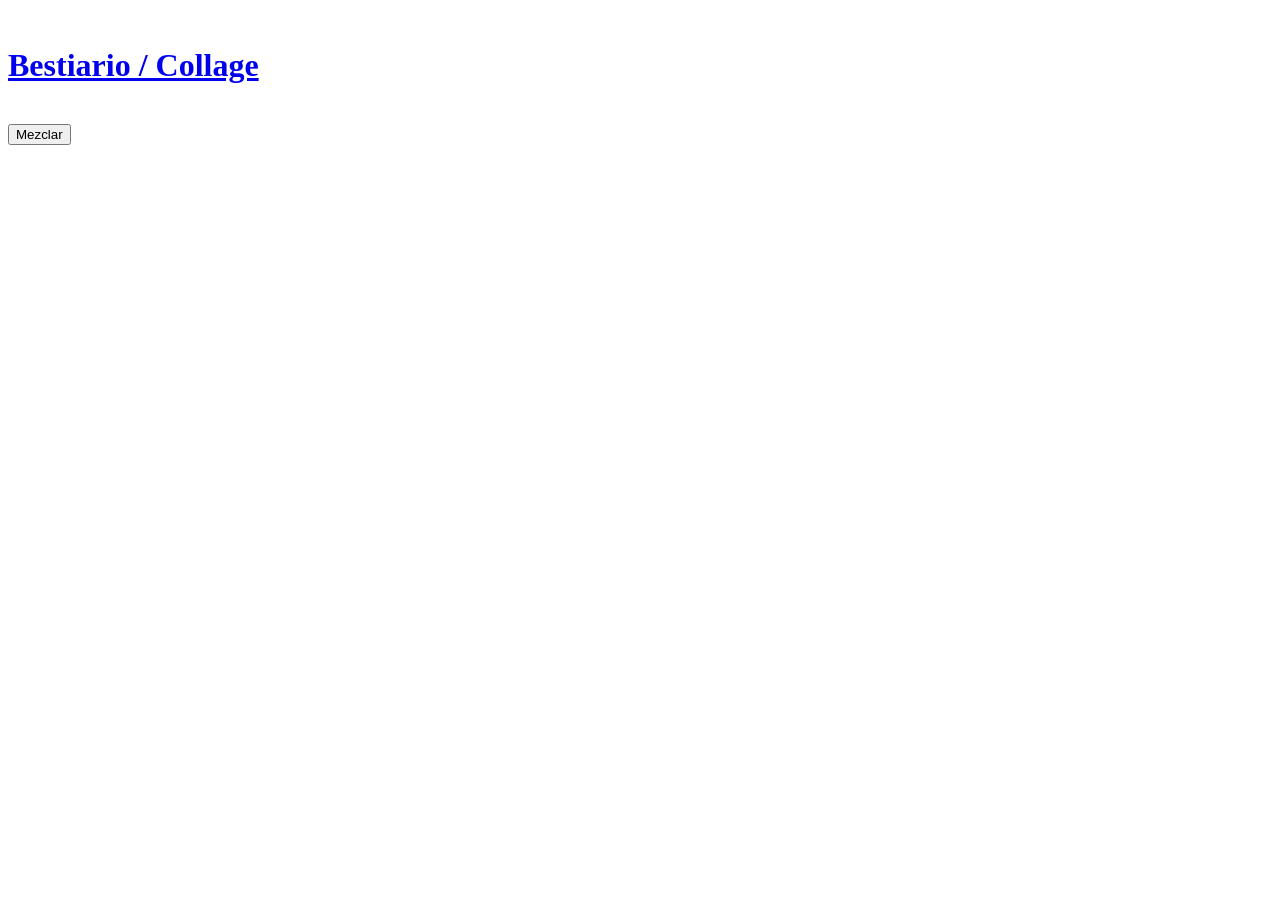
==== index.html @ 61ff0f87 "cambios1" ====
<!DOCTYPE html>
<html lang="es">
  <head>
    <meta charset="UTF-8" />
    <meta name="viewport" content="width=device-width, initial-scale=1.0" />
    <link rel="icon" href="/favicon.ico" sizes="any" />
    <link rel="icon" href="/favicon.svg" type="image/svg+xml" />
    <link rel="apple-touch-icon" href="/apple-touch-icon.png" />
    <link rel="manifest" href="/sitio.webmanifest" />

    <title>..:: Collage ::..</title>
    <!-- <meta name="description" content="Descripción del sitio...." /> -->

    <!-- OpenGraph -->
    <meta property="og:locale" content="es_CO" />
    <meta property="og:type" content="website" />
    <!-- Esto importa la hoja de estilos de la página -->
    <link rel="stylesheet" href="estilo.css" />​

    <!-- Esto importa el archivo de JavaScript de la página -->
    <script src="script.js" defer></script>
  </head>
  <body>
    <div id="contenedorGeneral">
      <h1 id="tituloPagina">
        <a href="https://en.wikipedia.org/wiki/Bestiario" target="_blank"
          >Bestiario / Collage</a
        >
      </h1>
      <div id="contenedorPersonaje">
        <img
          class="imagen"
          id="cabeza"
          src=""
        />
        <img
          class="imagen"
          id="tronco"
          src=""
        />
        <img
          class="imagen"
          id="patas"
          src=""
        />
        <img
          class="imagen"
          id="zapatos"
          src=""
        />
      </div>

      <button id="boton">Mezclar</button>
    </div>
  </body>
</html>
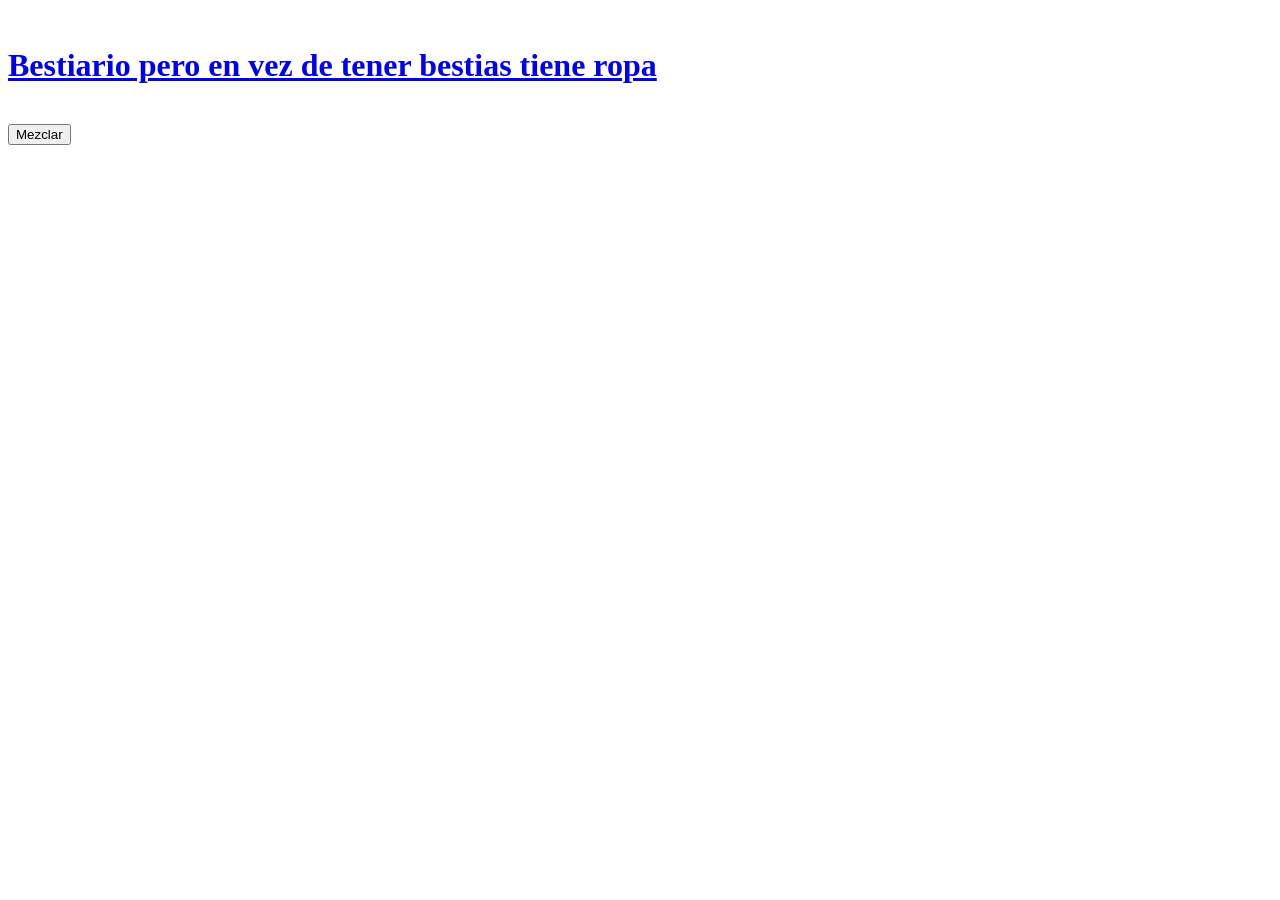
==== commit 2ded3e6f: "cambios2" ====
--- a/index.html
+++ b/index.html
@@ -24,28 +24,28 @@
     <div id="contenedorGeneral">
       <h1 id="tituloPagina">
         <a href="https://en.wikipedia.org/wiki/Bestiario" target="_blank"
-          >Bestiario / Collage</a
+          >Bestiario pero en vez de tener bestias tiene ropa</a
         >
       </h1>
       <div id="contenedorPersonaje">
         <img
           class="imagen"
-          id="cabeza"
+          id="camiseta"
           src=""
         />
         <img
           class="imagen"
-          id="tronco"
+          id="pantalon"
           src=""
         />
         <img
           class="imagen"
-          id="patas"
+          id="zapato"
           src=""
         />
         <img
           class="imagen"
-          id="zapatos"
+          id="película"
           src=""
         />
       </div>
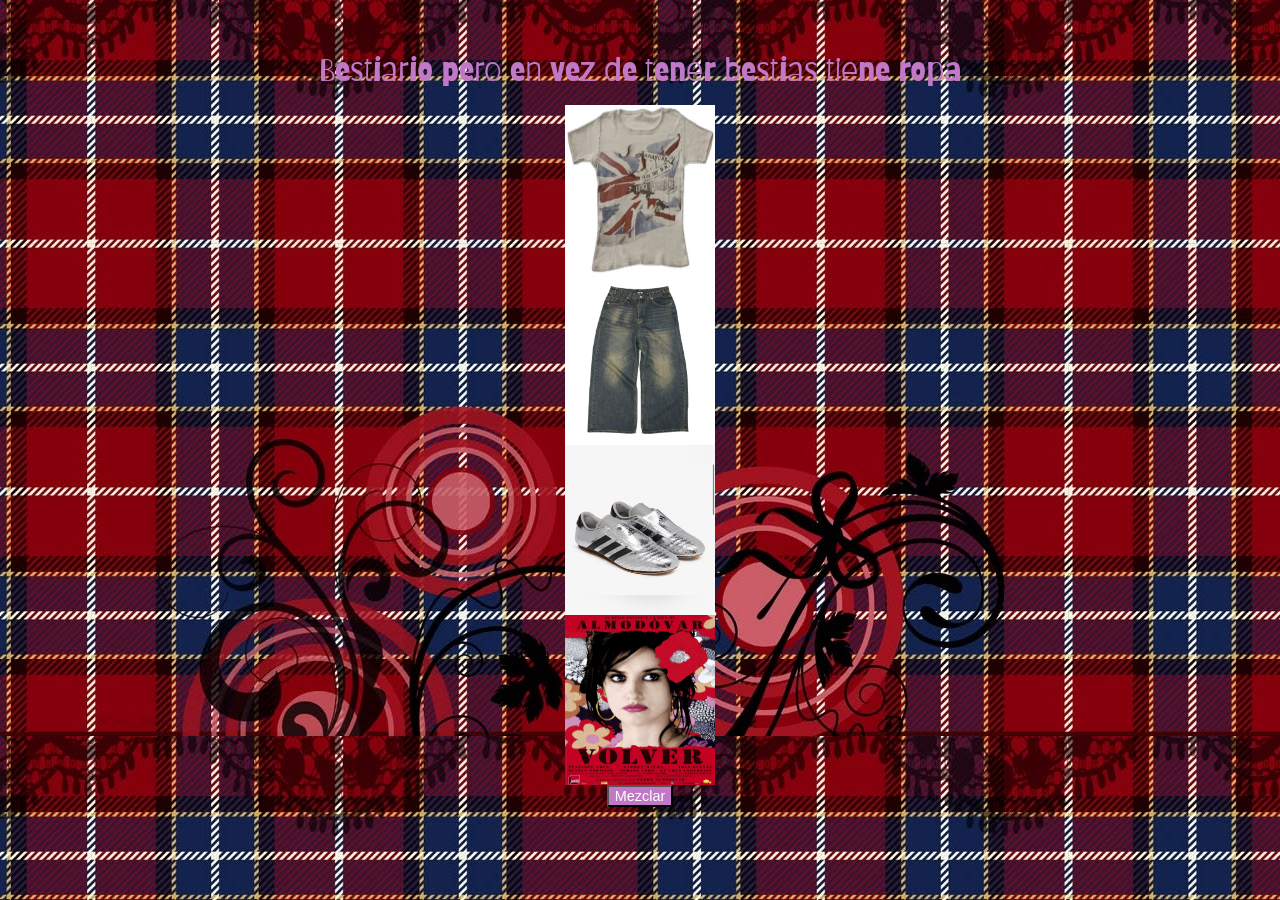
==== commit 20938272: "cambios 3" ====
--- a/index.html
+++ b/index.html
@@ -9,48 +9,47 @@
     <link rel="manifest" href="/sitio.webmanifest" />
 
     <title>..:: Collage ::..</title>
-    <!-- <meta name="description" content="Descripción del sitio...." /> -->
 
-    <!-- OpenGraph -->
     <meta property="og:locale" content="es_CO" />
     <meta property="og:type" content="website" />
-    <!-- Esto importa la hoja de estilos de la página -->
+    
     <link rel="stylesheet" href="estilo.css" />​
 
-    <!-- Esto importa el archivo de JavaScript de la página -->
     <script src="script.js" defer></script>
   </head>
   <body>
     <div id="contenedorGeneral">
       <h1 id="tituloPagina">
-        <a href="https://en.wikipedia.org/wiki/Bestiario" target="_blank"
-          >Bestiario pero en vez de tener bestias tiene ropa</a
-        >
+        <a href="https://en.wikipedia.org/wiki/Bestiario" target="_blank">Bestiario pero en vez de tener bestias tiene ropa</a>
       </h1>
       <div id="contenedorPersonaje">
         <img
           class="imagen"
           id="camiseta"
           src=""
+          alt="Camiseta"
         />
         <img
           class="imagen"
           id="pantalon"
           src=""
+          alt="Pantalón"
         />
         <img
           class="imagen"
           id="zapato"
           src=""
+          alt="Zapatos"
         />
         <img
           class="imagen"
-          id="película"
+          id="pelicula"
           src=""
+          alt="Película"
         />
       </div>
 
-      <button id="boton">Mezclar</button>
+      <button id="boton" type="button">Mezclar</button>
     </div>
   </body>
 </html>
--- a/estilo.css
+++ b/estilo.css
@@ -0,0 +1,68 @@
+@import url('https://fonts.googleapis.com/css2?family=Barriecito&display=swap');
+
+
+html {
+  box-sizing: border-box;
+  height: 100%;
+}
+
+html,
+body {
+  margin: 0;
+  padding: 0;
+  background-image: url(./assets/img/collage.jpeg)
+}
+
+::selection {
+  background-color: #30cac073;
+  color: #130808;
+}
+
+h2 {
+  font-size: 1.1em;
+  
+}
+
+a, a:active, a:visited, a:hover {
+  color: rgb(193, 120, 199);
+  cursor: pointer;
+  text-decoration: none;
+}
+
+#contenedorGeneral {
+  margin: auto 1em;
+  text-align: center;
+}
+
+#tituloPagina {
+  margin-top: 1em;
+  margin-bottom: 0;
+  margin-bottom: 0.5em;
+  font-family: "Barriecito", system-ui;
+  font-weight: 400;
+  font-style: normal;
+}
+
+#tituloPagina:hover {
+  color: pink;
+  cursor: pointer;
+}
+
+#contenedorPersonaje {
+  display: flex;
+  flex-direction: column;
+  align-items: space-around;
+}
+
+.imagen {
+  height: 170px;
+  width: 150px;
+  margin: 0em auto;
+}
+
+#boton {
+  font-size: 0.9em;
+  background-color:  rgb(193, 120, 199);
+  color: white;
+  cursor: pointer;
+}
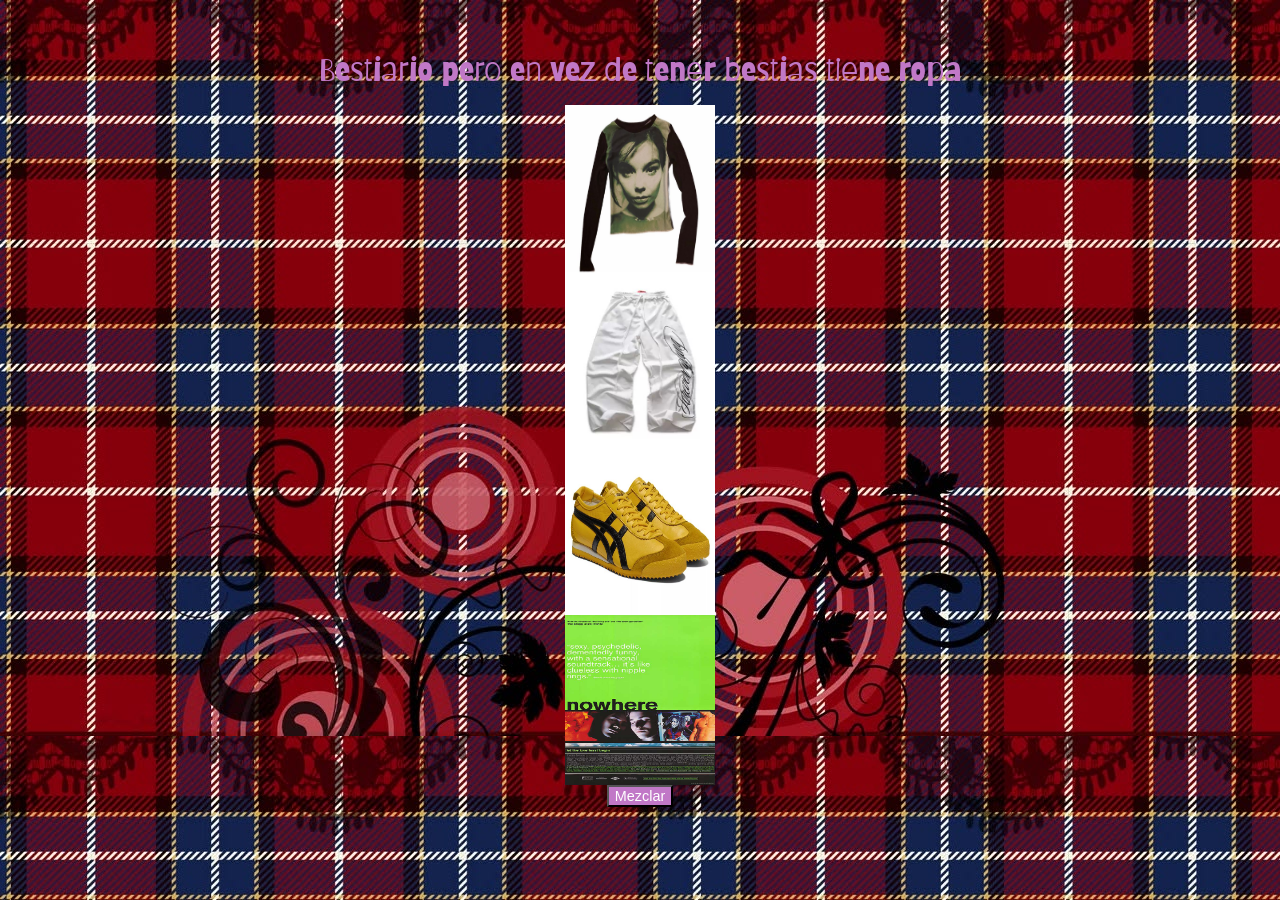
==== commit 474a5f37: "cambiosa" ====
--- a/index.html
+++ b/index.html
@@ -51,5 +51,8 @@
 
       <button id="boton" type="button">Mezclar</button>
     </div>
+<audio id="audio" autoplay loop>
+    <source src="./assets/img/Stars.mp3" type="audio/mpeg">
+</audio>
   </body>
 </html>
--- a/estilo.css
+++ b/estilo.css
@@ -19,7 +19,7 @@
 }
 
 h2 {
-  font-size: 1.1em;
+  font-size: 1.3em;
   
 }
 
@@ -41,6 +41,9 @@
   font-family: "Barriecito", system-ui;
   font-weight: 400;
   font-style: normal;
+  animation-name: cambioFuente;
+  animation-duration: 0.5s;
+  animation-iteration-count: infinite;
 }
 
 #tituloPagina:hover {
@@ -66,3 +69,9 @@
   color: white;
   cursor: pointer;
 }
+
+@keyframes cambioFuente{
+    0% {font-family:"Barriecito", system-ui;}
+    50%{font-family:Times}
+    100%{font-family:sans-serif}
+}
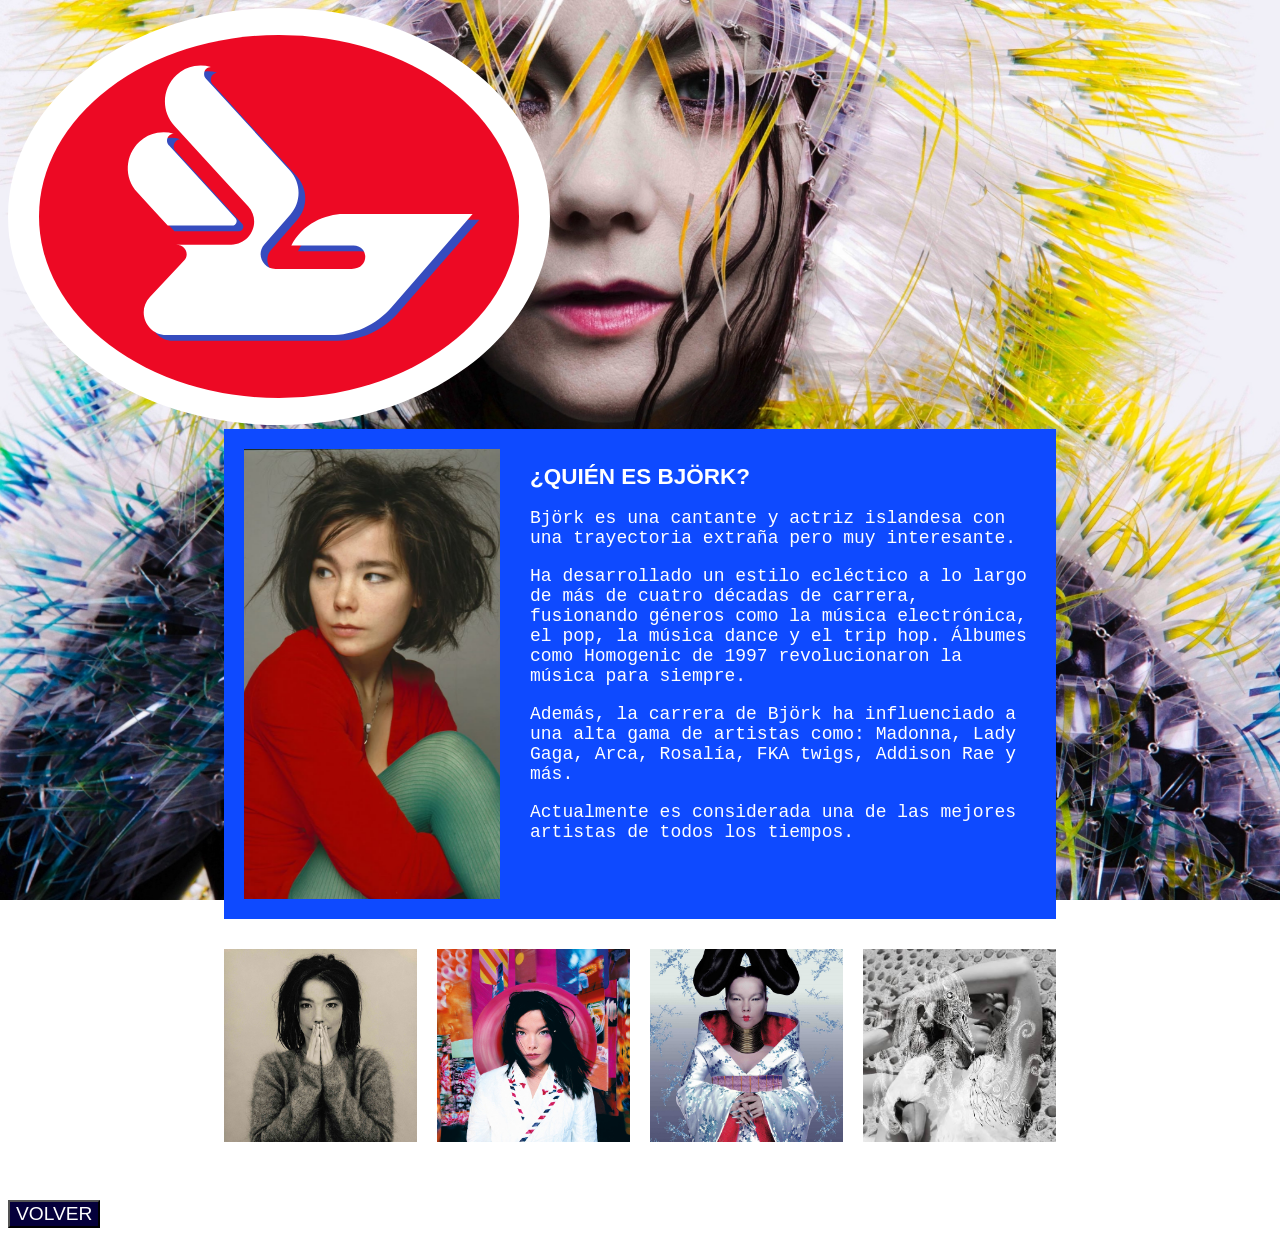
==== commit 4a13c536: "cambiosc" ====
--- a/index.html
+++ b/index.html
@@ -49,7 +49,7 @@
         />
       </div>
 
-      <button id="boton" type="button">Mezclar</button>
+      <button id="boton" type="button">MEZCLAR</button>
     </div>
 <audio id="audio" autoplay loop>
     <source src="./assets/img/Stars.mp3" type="audio/mpeg">
--- a/estilo.css
+++ b/estilo.css
@@ -24,9 +24,10 @@
 }
 
 a, a:active, a:visited, a:hover {
-  color: rgb(193, 120, 199);
+  color: rgb(255, 255, 255);
   cursor: pointer;
   text-decoration: none;
+  font-size: 4vh;
 }
 
 #contenedorGeneral {
@@ -47,7 +48,7 @@
 }
 
 #tituloPagina:hover {
-  color: pink;
+  color: rgb(5, 0, 59);
   cursor: pointer;
 }
 
@@ -58,20 +59,21 @@
 }
 
 .imagen {
-  height: 170px;
-  width: 150px;
+  height: 20vh;
+  width: 10vw;
   margin: 0em auto;
 }
 
 #boton {
-  font-size: 0.9em;
-  background-color:  rgb(193, 120, 199);
+  font-size: 1.2em;
+  background-color:  rgb(5, 0, 59);
   color: white;
   cursor: pointer;
+  font-family: Helvetica;
 }
 
 @keyframes cambioFuente{
     0% {font-family:"Barriecito", system-ui;}
-    50%{font-family:Times}
-    100%{font-family:sans-serif}
+    50%{font-family:Impact}
+    100%{font-family:"Barriecito", system-ui;}
 }
